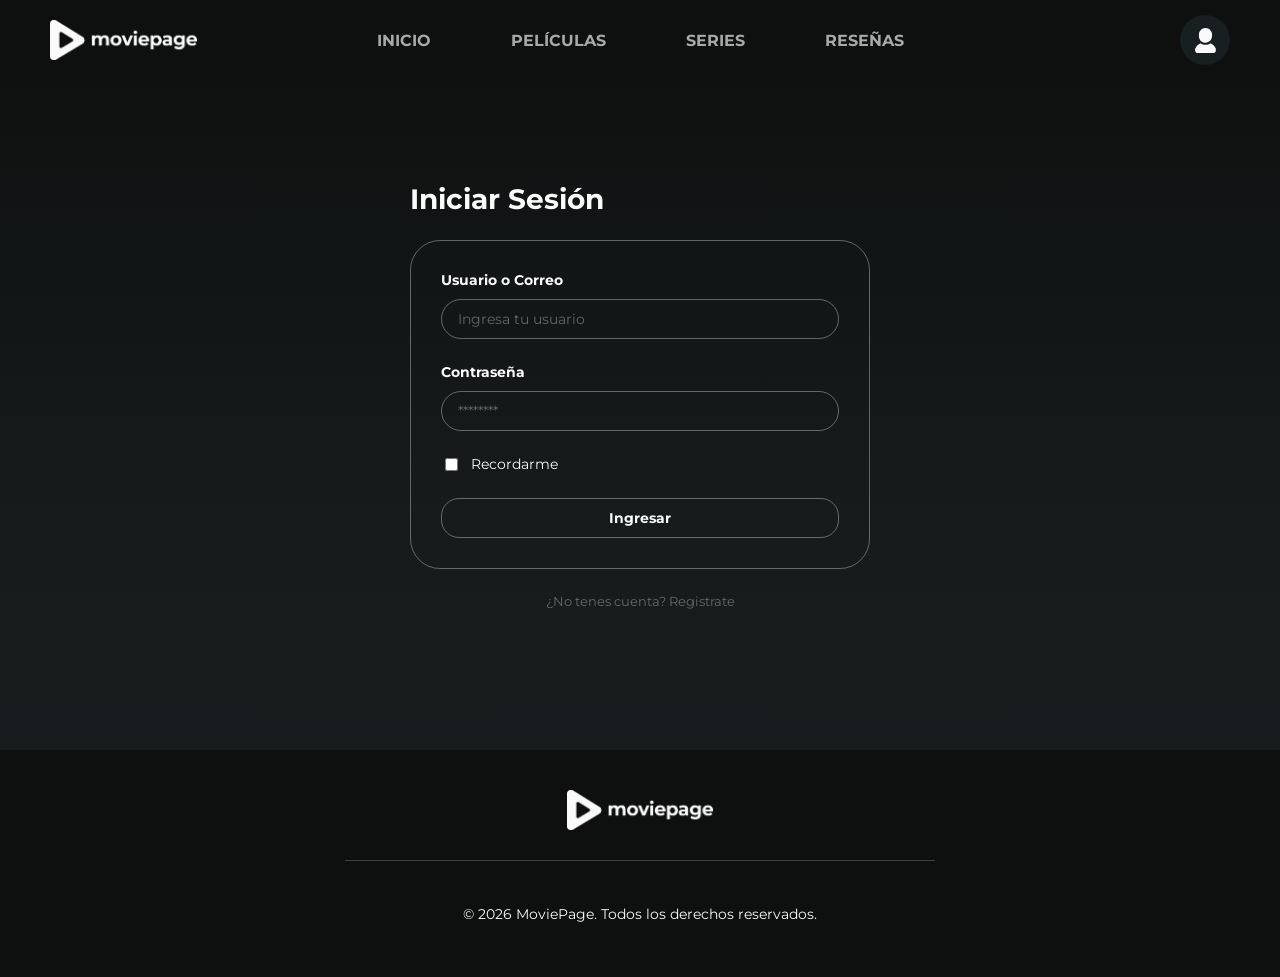
==== cuenta.html @ b3c4cec0 "Agrego archivos HTML y CSS para la página de cuenta, incluyendo estilos de formulario y estructura d" ====
<!doctype html>

<html lang="es">
  <head>
    <meta charset="UTF-8" />
    <meta name="viewport" content="width=device-width, initial-scale=1.0" />
    <link rel="stylesheet" href="cuenta.css" />
    <link rel="icon" type="image/png" href="public/favicon.png" />
    <link
      href="https://fonts.googleapis.com/css2?family=Montserrat:wght@400;700&display=swap"
      rel="stylesheet"
    />
    <title>MoviePage - Películas, series y reseñas</title>
  </head>

  <body>
    <header>
      <img src="/public/logo.png" height="40px;" class="logo" />
      <nav>
        <ul id="menu">
          <li>
            <a href="/index.html">INICIO</a>
          </li>
          <li>
            <a href="/paginapeliculas.html">PELÍCULAS</a>
          </li>
          <li>
            <a href="/paginaseries.html">SERIES</a>
          </li>
          <li>
            <a href="/reseñas.html">RESEÑAS</a>
          </li>
        </ul>
      </nav>

      <a class="circulo" href="/cuenta.html">
        <img src="/public/account.svg" alt="" height="25px" />
      </a>
    </header>
    <main>
      <div class="login-container">
        <h2>Iniciar Sesión</h2>

        <form action="#">
          <div class="form-group">
            <label for="username">Usuario o Correo</label>
            <input
              type="text"
              id="username"
              name="username"
              placeholder="Ingresa tu usuario"
              required
            />
          </div>

          <div class="form-group">
            <label for="password">Contraseña</label>
            <input
              type="password"
              id="password"
              name="password"
              placeholder="********"
              required
            />
          </div>

          <div class="form-group checkbox">
            <input type="checkbox" id="remember" name="remember" />
            <label for="remember">Recordarme</label>
          </div>

          <button type="button" onclick="ingresar()">Ingresar</button>
        </form>

        <a href="/register.html" class="footer-link"
          >¿No tenes cuenta? Registrate</a
        >
      </div>
    </main>
    <script src="/js/cuenta.js"></script>
    <footer>
      <img src="/public/logo.png" height="40px;" class="logo" />
      <hr />
      <p>&copy; 2026 MoviePage. Todos los derechos reservados.</p>
    </footer>
  </body>
</html>
---- cuenta.css ----
* {
  box-sizing: border-box;
}

html,
body {
  margin: 0;
  padding: 0;
  font-family: "Montserrat", sans-serif;
  background: linear-gradient(180deg, #0e0f0f, #161a1b, #181f20);
}

header {
  display: grid;
  grid-template-columns: 1fr auto 1fr;
  background-color: #0e0f0f;
  justify-items: between;
  align-items: center;
  padding: 15px 50px;
}

.logo {
  cursor: pointer;
  transition: all 0.2s ease-in-out;
}

.logo:hover {
  scale: 1.05;
}

.logo:active {
  scale: 0.9;
}

#menu {
  display: grid;
  grid-template-columns: repeat(4, auto);
  gap: 80px;
  margin: 0;
  padding: 0;
}

#menu li,
#menu a {
  list-style: none;
  color: #fafafaa7;
  text-decoration: none;
  font-weight: bold;
  transition: all 0.3s ease-in-out;
}

#menu li:hover,
#menu a:hover {
  color: #fafafa;
  cursor: pointer;
}

.circulo {
  width: 50px;
  height: 50px;
  background-color: #181f20;
  border-radius: 50%;
  display: grid;
  justify-content: center;
  align-items: center;
  justify-self: end;
}

main {
  padding: 0 50px;
  display: flex;
  justify-content: center;
  align-items: center;
  min-height: 70vh;
}

.login-container {
  width: 100%;
  max-width: 460px;
  display: flex;
  flex-direction: column;
  gap: 24px;
}

.login-container h2 {
  color: #fafafa;
  font-size: 28px;
  margin: 0;
}

form {
  display: flex;
  flex-direction: column;
  gap: 24px;
  padding: 30px;
  border: 1px solid #fafafa59;
  border-radius: 30px;
}

.form-group {
  display: flex;
  flex-direction: column;
  gap: 10px;
}

form label {
  color: #fafafa;
  font-size: 14px;
  font-weight: bold;
}

form input {
  background-color: transparent;
  color: #fafafa;
  border: 1px solid #fafafa59;
  padding: 10px 16px;
  border-radius: 30px;
  font-family: "Montserrat", sans-serif;
  font-size: 14px;
}

form input:focus {
  outline: none;
  border-color: #fafafa;
}

form input::placeholder {
  color: #fafafa59;
}

.checkbox {
  flex-direction: row;
  align-items: center;
  gap: 10px;
}

.checkbox label {
  font-weight: normal;
}

button {
  padding: 10px;
  color: #fafafa;
  border: 1px solid #fafafa59;
  border-radius: 18px;
  background-color: transparent;
  cursor: pointer;
  font-weight: bold;
  font-family: "Montserrat", sans-serif;
  font-size: 14px;
  transition: all 0.3s ease-in-out;
}

button:hover {
  color: #0e0f0f;
  background-color: #fafafa;
}

.footer-link {
  color: #fafafa59;
  text-align: center;
  font-size: 13px;
  text-decoration: none;
  transition: color 0.3s ease-in-out;
}

.footer-link:hover {
  color: #fafafa;
}

footer {
  width: 100%;
  padding: 40px 50px;
  margin-top: 40px;
  background-color: #0e0f0f;
  display: grid;
  grid-template-columns: 1fr;
  justify-items: center;
  align-items: center;
  gap: 20px;
}

hr {
  width: 50%;
  margin: 10px 0;
  border: none;
  border-top: 1px solid hsl(0, 0%, 25%);
}

footer p {
  color: #fafafa;
  font-size: 14px;
}
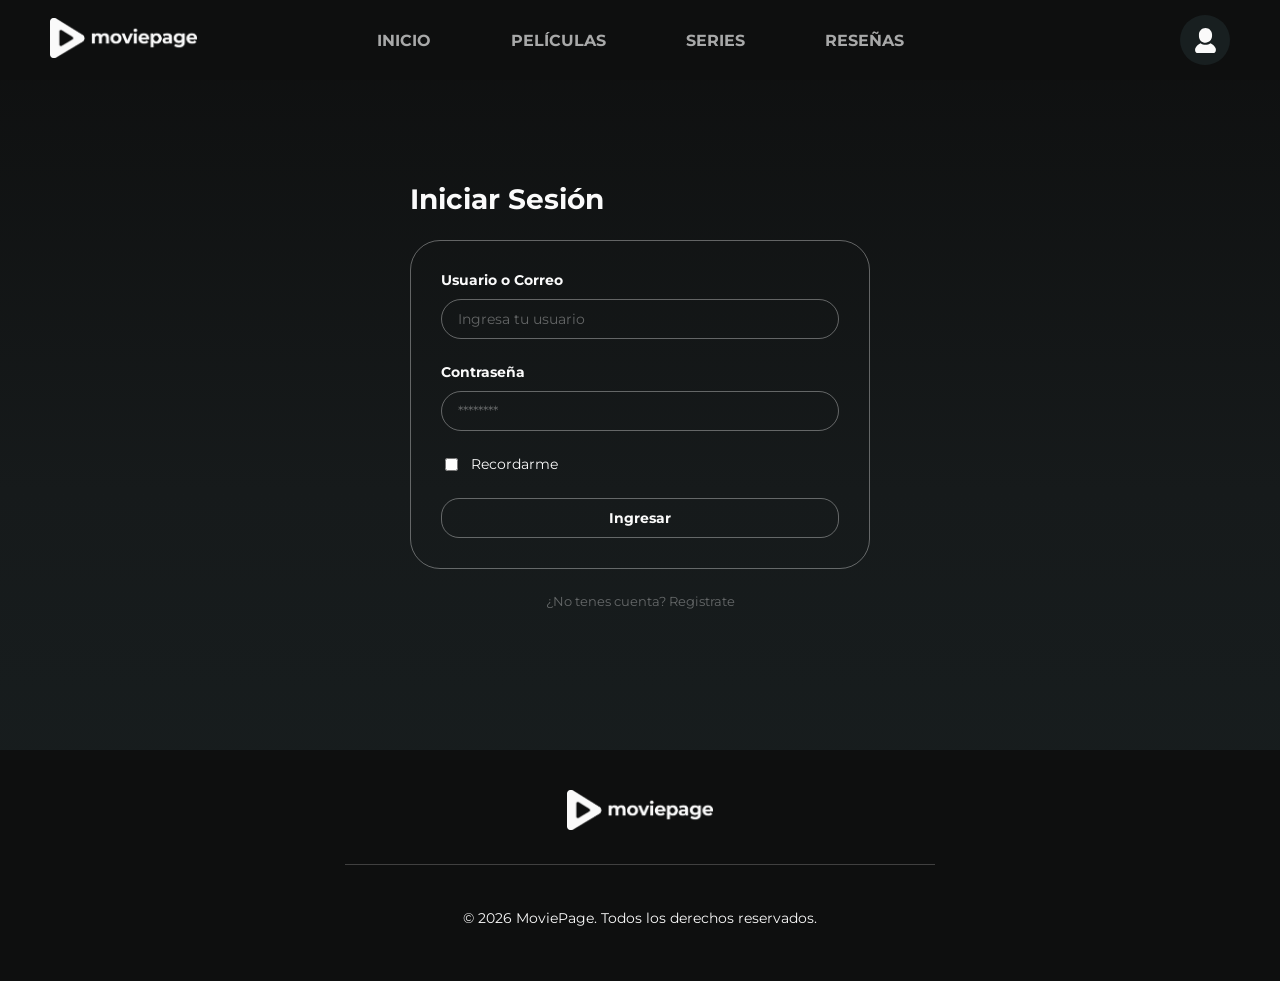
==== commit 4f00e091: "Cambios en el logo ahora manda al index" ====
--- a/cuenta.html
+++ b/cuenta.html
@@ -4,8 +4,8 @@
   <head>
     <meta charset="UTF-8" />
     <meta name="viewport" content="width=device-width, initial-scale=1.0" />
-    <link rel="stylesheet" href="cuenta.css" />
-    <link rel="icon" type="image/png" href="public/favicon.png" />
+    <link rel="stylesheet" href="./cuenta.css" />
+    <link rel="icon" type="image/png" href="./public/favicon.png" />
     <link
       href="https://fonts.googleapis.com/css2?family=Montserrat:wght@400;700&display=swap"
       rel="stylesheet"
@@ -15,26 +15,26 @@
 
   <body>
     <header>
-      <img src="/public/logo.png" height="40px;" class="logo" />
+      <a href="./index.html"><img src="./public/logo.png" height="40px;" class="logo" /></a>
       <nav>
         <ul id="menu">
           <li>
-            <a href="/index.html">INICIO</a>
+            <a href="./index.html">INICIO</a>
           </li>
           <li>
-            <a href="/paginapeliculas.html">PELÍCULAS</a>
+            <a href="./paginapeliculas.html">PELÍCULAS</a>
           </li>
           <li>
-            <a href="/paginaseries.html">SERIES</a>
+            <a href="./paginaseries.html">SERIES</a>
           </li>
           <li>
-            <a href="/reseñas.html">RESEÑAS</a>
+            <a href="./reseñas.html">RESEÑAS</a>
           </li>
         </ul>
       </nav>
 
-      <a class="circulo" href="/cuenta.html">
-        <img src="/public/account.svg" alt="" height="25px" />
+      <a class="circulo" href="./cuenta.html">
+        <img src="./public/account.svg" alt="" height="25px" />
       </a>
     </header>
     <main>
@@ -72,14 +72,14 @@
           <button type="button" onclick="ingresar()">Ingresar</button>
         </form>
 
-        <a href="/register.html" class="footer-link"
+        <a href="./register.html" class="footer-link"
           >¿No tenes cuenta? Registrate</a
         >
       </div>
     </main>
-    <script src="/js/cuenta.js"></script>
+    <script src="./js/cuenta.js"></script>
     <footer>
-      <img src="/public/logo.png" height="40px;" class="logo" />
+      <a href="./index.html"><img src="./public/logo.png" height="40px;" class="logo" /></a>
       <hr />
       <p>&copy; 2026 MoviePage. Todos los derechos reservados.</p>
     </footer>
